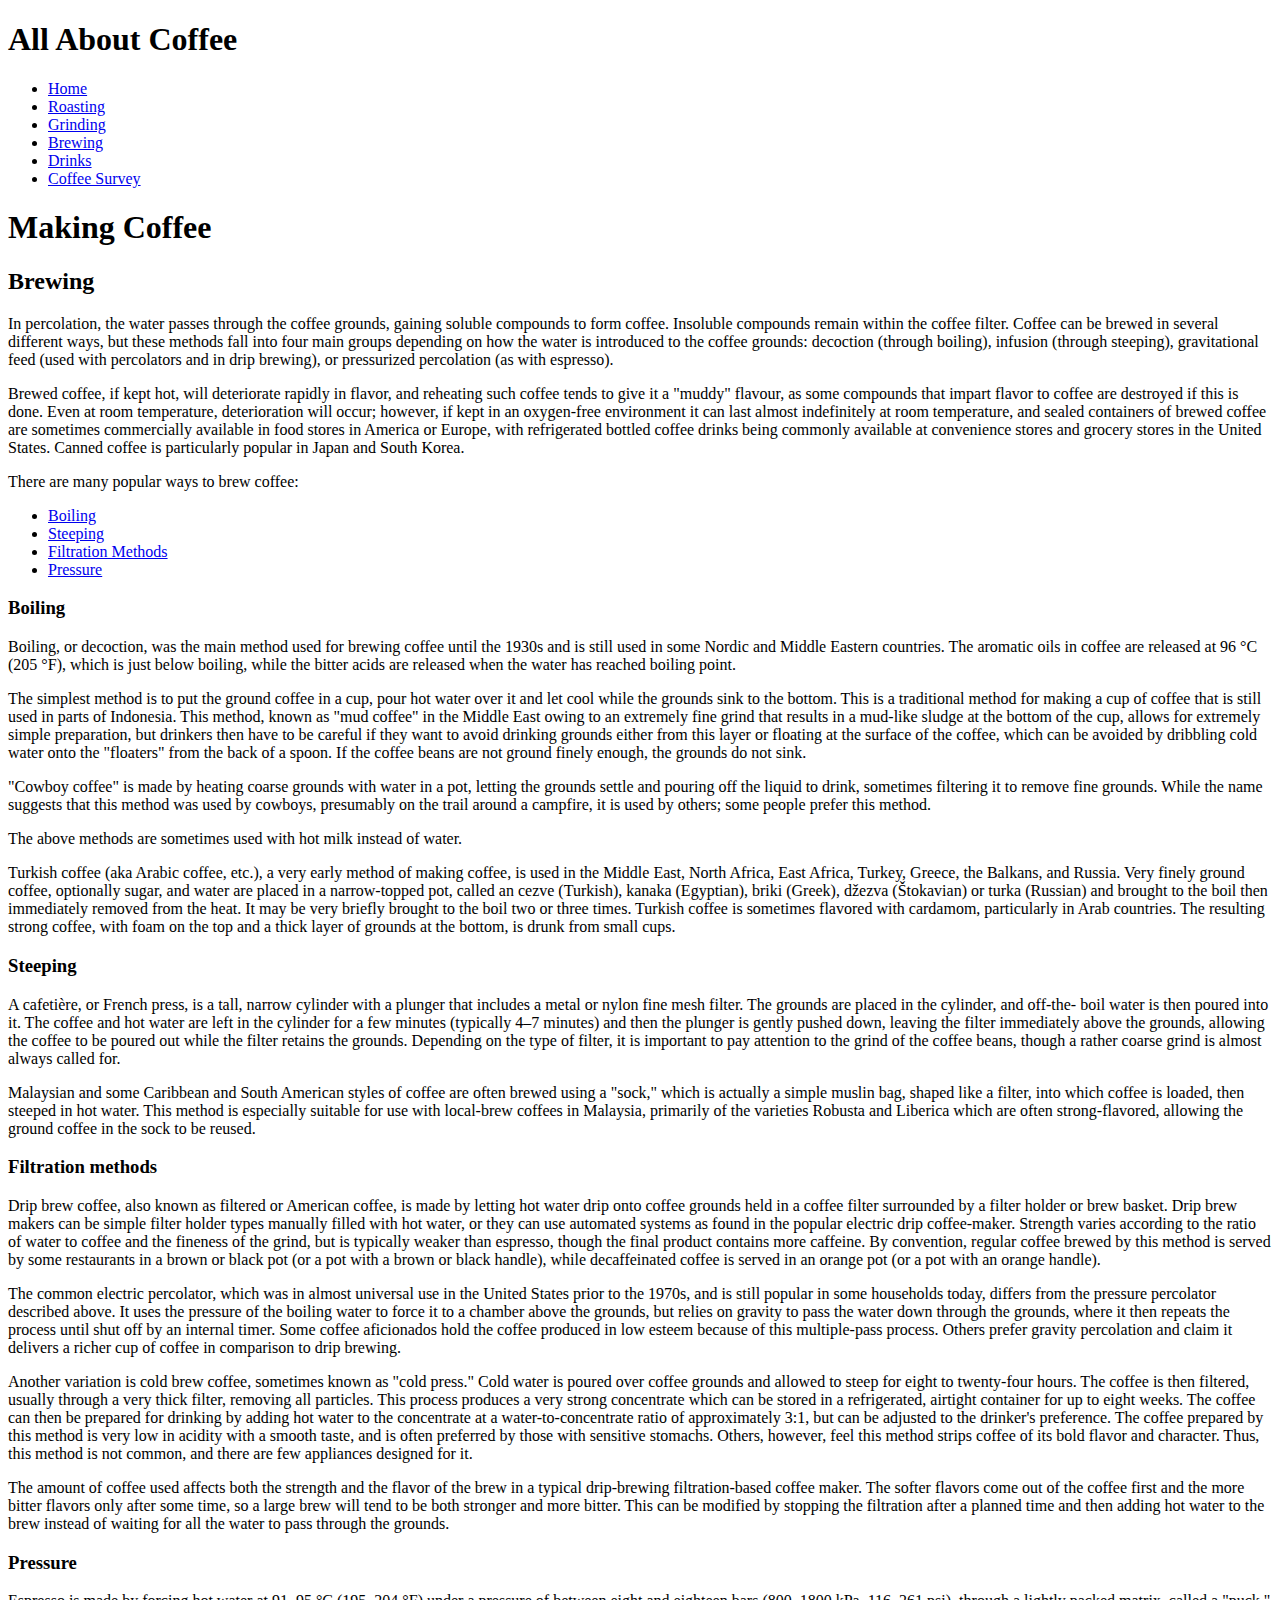
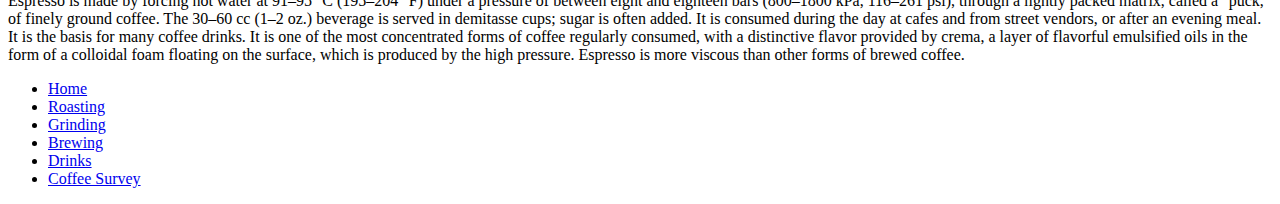
==== src/pages/brewing.html @ 5e2bb59e "add different pages of website" ====
<!doctype html>
<html>
<head>
<meta charset="utf-8">
<title>Coffee Brewing</title>
<link href='http://fonts.googleapis.com/css?family=Open+Sans' rel='stylesheet' type='text/css'>
<link href="styles.css" rel="stylesheet" type="text/css" />
</head>

<body>
<header>
<h1>All About Coffee</h1>
<nav>
<ul>
<li><a href="index.html">Home</a></li>
<li><a href="roasting.html">Roasting</a></li>
<li><a href="grinding.html">Grinding</a></li>
<li><a href="brewing.html">Brewing</a></li>
<li><a href="drinks.html">Drinks</a></li>
<li><a href="survey.html">Coffee Survey</a></li>
</ul>
</nav>
</header>
<h1>Making Coffee</h1>

<h2>Brewing</h2>

<p>In percolation, the water passes through the coffee grounds, gaining soluble compounds to form coffee. Insoluble compounds remain within the coffee filter.
Coffee can be brewed in several different ways, but these methods fall into four main groups depending on how the water is introduced to the coffee grounds: decoction (through boiling), infusion (through steeping), gravitational feed (used with percolators and in drip brewing), or pressurized percolation (as with espresso).</p>

<p>Brewed coffee, if kept hot, will deteriorate rapidly in flavor, and reheating such coffee tends to give it a "muddy" flavour, as some compounds that impart flavor to coffee are destroyed if this is done. Even at room temperature, deterioration will occur; however, if kept in an oxygen-free environment it can last almost indefinitely at room temperature, and sealed containers of brewed coffee are sometimes commercially available in food stores in America or Europe, with refrigerated bottled coffee drinks being commonly available at convenience stores and grocery stores in the United States. Canned coffee is particularly popular in Japan and South Korea.</p>

<p>There are many popular ways to brew coffee:
<ul>
<li><a href="#boiling">Boiling</a></li>
<li><a href="#steeping">Steeping</a></li>
<li><a href="#filtration">Filtration Methods</a></li>
<li><a href="#pressure">Pressure</a></li>
</ul>
<section>
<h3 id="boiling">Boiling</h3>

<p>Boiling, or decoction, was the main method used for brewing coffee until the 1930s and is still used in some Nordic and Middle Eastern countries. The aromatic oils in coffee are released at 96 °C (205 °F), which is just below boiling, while the bitter acids are released when the water has reached boiling point.</p>

<p>The simplest method is to put the ground coffee in a cup, pour hot water over it and let cool while the grounds sink to the bottom. This is a traditional method for making a cup of coffee that is still used in parts of Indonesia. This method, known as "mud coffee" in the Middle East owing to an extremely fine grind that results in a mud-like sludge at the bottom of the cup, allows for extremely simple preparation, but drinkers then have to be careful if they want to avoid drinking grounds either from this layer or floating at the surface of the coffee, which can be avoided by dribbling cold water onto the "floaters" from the back of a spoon. If the coffee beans are not ground finely enough, the grounds do not sink.</p>

<p>"Cowboy coffee" is made by heating coarse grounds with water in a pot, letting the grounds settle and pouring off the liquid to drink, sometimes filtering it to remove fine grounds. While the name suggests that this method was used by cowboys, presumably on the trail around a campfire, it is used by others; some people prefer this method.</p>

<p>The above methods are sometimes used with hot milk instead of water.</p>

<p>Turkish coffee (aka Arabic coffee, etc.), a very early method of making coffee, is used in the Middle East, North Africa, East Africa, Turkey, Greece, the Balkans, and Russia. Very finely ground coffee, optionally sugar, and water are placed in a narrow-topped pot, called an cezve (Turkish), kanaka (Egyptian), briki (Greek), džezva (Štokavian) or turka (Russian) and brought to the boil then immediately removed from the heat. It may be very briefly brought to the boil two or three times. Turkish coffee is sometimes flavored with cardamom, particularly in Arab countries. The resulting strong coffee, with foam on the top and a thick layer of grounds at the bottom, is drunk from small cups.</p>
</section>
<section>
<h3 id="steeping">Steeping</h3>

<p>A cafetière, or French press, is a tall, narrow cylinder with a plunger that includes a metal or nylon fine mesh filter. The grounds are placed in the cylinder, and off-the- boil water is then poured into it. The coffee and hot water are left in the cylinder for a few minutes (typically 4–7 minutes) and then the plunger is gently pushed down, leaving the filter immediately above the grounds, allowing the coffee to be poured out while the filter retains the grounds. Depending on the type of filter, it is important to pay attention to the grind of the coffee beans, though a rather coarse grind is almost always called for.</p>

<p>Malaysian and some Caribbean and South American styles of coffee are often brewed using a "sock," which is actually a simple muslin bag, shaped like a filter, into which coffee is loaded, then steeped in hot water. This method is especially suitable for use with local-brew coffees in Malaysia, primarily of the varieties Robusta and Liberica which are often strong-flavored, allowing the ground coffee in the sock to be reused.</p>
</section>
<section>
<h3 id="filtration">Filtration methods</h3>

<p>Drip brew coffee, also known as filtered or American coffee, is made by letting hot water drip onto coffee grounds held in a coffee filter surrounded by a filter holder or brew basket. Drip brew makers can be simple filter holder types manually filled with hot water, or they can use automated systems as found in the popular electric drip coffee-maker. Strength varies according to the ratio of water to coffee and the fineness of the grind, but is typically weaker than espresso, though the final product contains more caffeine. By convention, regular coffee brewed by this method is served by some restaurants in a brown or black pot (or a pot with a brown or black handle), while decaffeinated coffee is served in an orange pot (or a pot with an orange handle).</p>

<p>The common electric percolator, which was in almost universal use in the United States prior to the 1970s, and is still popular in some households today, differs from the pressure percolator described above. It uses the pressure of the boiling water to force it to a chamber above the grounds, but relies on gravity to pass the water down through the grounds, where it then repeats the process until shut off by an internal timer. Some coffee aficionados hold the coffee produced in low esteem because of this multiple-pass process. Others prefer gravity percolation and claim it delivers a richer cup of coffee in comparison to drip brewing.</p>

<p>Another variation is cold brew coffee, sometimes known as "cold press." Cold water is poured over coffee grounds and allowed to steep for eight to twenty-four hours. The coffee is then filtered, usually through a very thick filter, removing all particles. This process produces a very strong concentrate which can be stored in a refrigerated, airtight container for up to eight weeks. The coffee can then be prepared for drinking by adding hot water to the concentrate at a water-to-concentrate ratio of approximately 3:1, but can be adjusted to the drinker's preference. The coffee prepared by this method is very low in acidity with a smooth taste, and is often preferred by those with sensitive stomachs. Others, however, feel this method strips coffee of its bold flavor and character. Thus, this method is not common, and there are few appliances designed for it.</p>

<p>The amount of coffee used affects both the strength and the flavor of the brew in a typical drip-brewing filtration-based coffee maker. The softer flavors come out of the coffee first and the more bitter flavors only after some time, so a large brew will tend to be both stronger and more bitter. This can be modified by stopping the filtration after a planned time and then adding hot water to the brew instead of waiting for all the water to pass through the grounds.</p>
</section>
<section>
<h3 id="pressure">Pressure</h3>

<p>Espresso is made by forcing hot water at 91–95 °C (195–204 °F) under a pressure of between eight and eighteen bars (800–1800 kPa, 116–261 psi), through a lightly packed matrix, called a "puck," of finely ground coffee. The 30–60 cc (1–2 oz.) beverage is served in demitasse cups; sugar is often added. It is consumed during the day at cafes and from street vendors, or after an evening meal. It is the basis for many coffee drinks. It is one of the most concentrated forms of coffee regularly consumed, with a distinctive flavor provided by crema, a layer of flavorful emulsified oils in the form of a colloidal foam floating on the surface, which is produced by the high pressure. Espresso is more viscous than other forms of brewed coffee.</p>
</section>
<footer>
<nav>
<ul>
<li><a href="index.html">Home</a></li>
<li><a href="roasting.html">Roasting</a></li>
<li><a href="grinding.html">Grinding</a></li>
<li><a href="brewing.html">Brewing</a></li>
<li><a href="drinks.html">Drinks</a></li>
<li><a href="survey.html">Coffee Survey</a></li>
</ul>
</nav>
</footer>
</body>
</html>
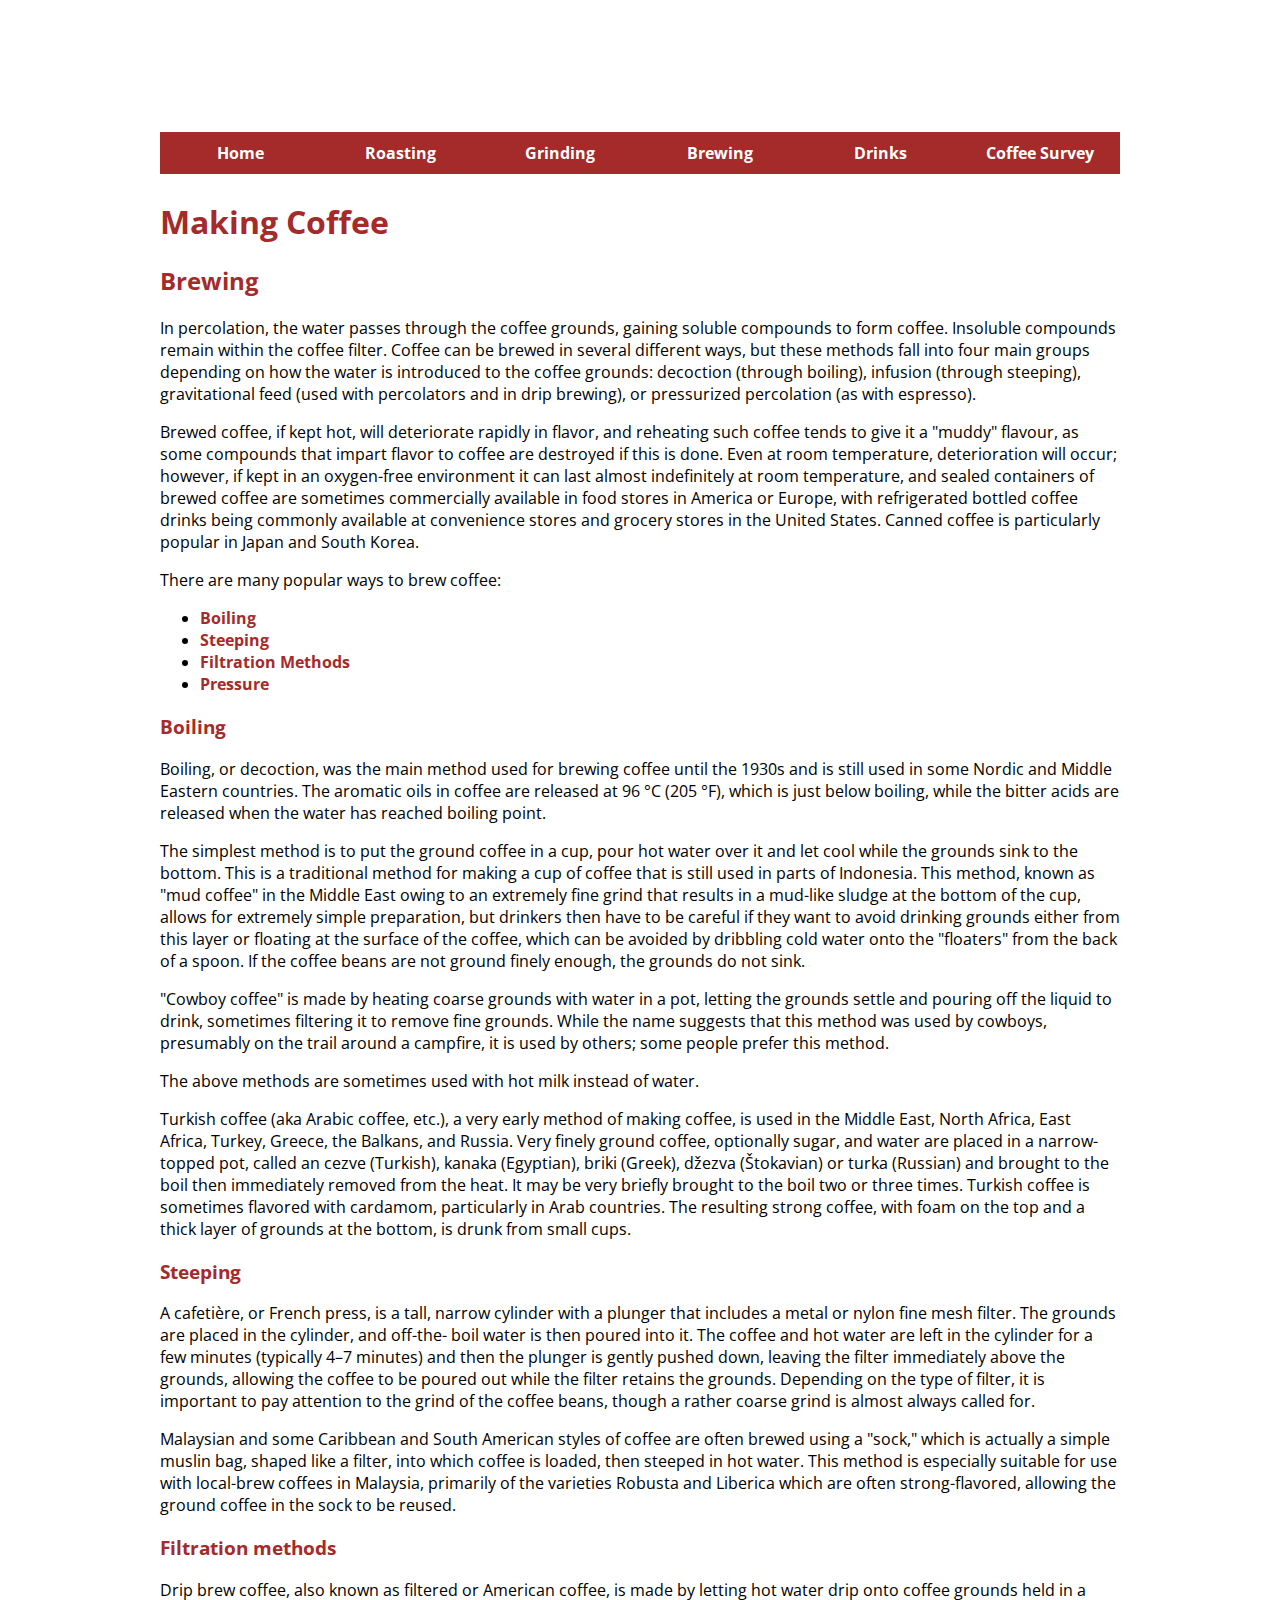
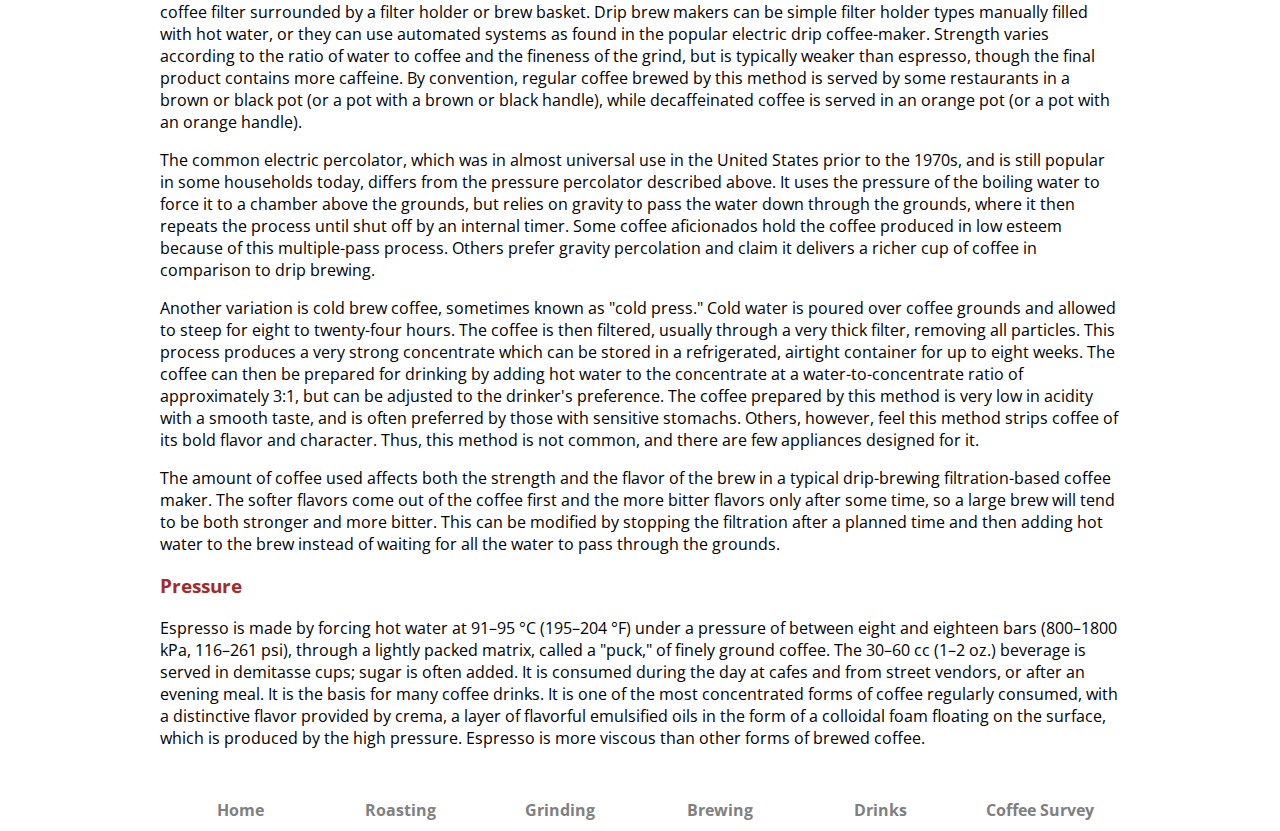
==== commit 20e26f85: "fix css file path in all pages in website" ====
--- a/src/pages/brewing.html
+++ b/src/pages/brewing.html
@@ -1,89 +1,238 @@
-<!doctype html>
+<!DOCTYPE html>
 <html>
-<head>
-<meta charset="utf-8">
-<title>Coffee Brewing</title>
-<link href='http://fonts.googleapis.com/css?family=Open+Sans' rel='stylesheet' type='text/css'>
-<link href="styles.css" rel="stylesheet" type="text/css" />
-</head>
-
-<body>
-<header>
-<h1>All About Coffee</h1>
-<nav>
-<ul>
-<li><a href="index.html">Home</a></li>
-<li><a href="roasting.html">Roasting</a></li>
-<li><a href="grinding.html">Grinding</a></li>
-<li><a href="brewing.html">Brewing</a></li>
-<li><a href="drinks.html">Drinks</a></li>
-<li><a href="survey.html">Coffee Survey</a></li>
-</ul>
-</nav>
-</header>
-<h1>Making Coffee</h1>
-
-<h2>Brewing</h2>
-
-<p>In percolation, the water passes through the coffee grounds, gaining soluble compounds to form coffee. Insoluble compounds remain within the coffee filter.
-Coffee can be brewed in several different ways, but these methods fall into four main groups depending on how the water is introduced to the coffee grounds: decoction (through boiling), infusion (through steeping), gravitational feed (used with percolators and in drip brewing), or pressurized percolation (as with espresso).</p>
-
-<p>Brewed coffee, if kept hot, will deteriorate rapidly in flavor, and reheating such coffee tends to give it a "muddy" flavour, as some compounds that impart flavor to coffee are destroyed if this is done. Even at room temperature, deterioration will occur; however, if kept in an oxygen-free environment it can last almost indefinitely at room temperature, and sealed containers of brewed coffee are sometimes commercially available in food stores in America or Europe, with refrigerated bottled coffee drinks being commonly available at convenience stores and grocery stores in the United States. Canned coffee is particularly popular in Japan and South Korea.</p>
-
-<p>There are many popular ways to brew coffee:
-<ul>
-<li><a href="#boiling">Boiling</a></li>
-<li><a href="#steeping">Steeping</a></li>
-<li><a href="#filtration">Filtration Methods</a></li>
-<li><a href="#pressure">Pressure</a></li>
-</ul>
-<section>
-<h3 id="boiling">Boiling</h3>
-
-<p>Boiling, or decoction, was the main method used for brewing coffee until the 1930s and is still used in some Nordic and Middle Eastern countries. The aromatic oils in coffee are released at 96 °C (205 °F), which is just below boiling, while the bitter acids are released when the water has reached boiling point.</p>
-
-<p>The simplest method is to put the ground coffee in a cup, pour hot water over it and let cool while the grounds sink to the bottom. This is a traditional method for making a cup of coffee that is still used in parts of Indonesia. This method, known as "mud coffee" in the Middle East owing to an extremely fine grind that results in a mud-like sludge at the bottom of the cup, allows for extremely simple preparation, but drinkers then have to be careful if they want to avoid drinking grounds either from this layer or floating at the surface of the coffee, which can be avoided by dribbling cold water onto the "floaters" from the back of a spoon. If the coffee beans are not ground finely enough, the grounds do not sink.</p>
-
-<p>"Cowboy coffee" is made by heating coarse grounds with water in a pot, letting the grounds settle and pouring off the liquid to drink, sometimes filtering it to remove fine grounds. While the name suggests that this method was used by cowboys, presumably on the trail around a campfire, it is used by others; some people prefer this method.</p>
-
-<p>The above methods are sometimes used with hot milk instead of water.</p>
-
-<p>Turkish coffee (aka Arabic coffee, etc.), a very early method of making coffee, is used in the Middle East, North Africa, East Africa, Turkey, Greece, the Balkans, and Russia. Very finely ground coffee, optionally sugar, and water are placed in a narrow-topped pot, called an cezve (Turkish), kanaka (Egyptian), briki (Greek), džezva (Štokavian) or turka (Russian) and brought to the boil then immediately removed from the heat. It may be very briefly brought to the boil two or three times. Turkish coffee is sometimes flavored with cardamom, particularly in Arab countries. The resulting strong coffee, with foam on the top and a thick layer of grounds at the bottom, is drunk from small cups.</p>
-</section>
-<section>
-<h3 id="steeping">Steeping</h3>
-
-<p>A cafetière, or French press, is a tall, narrow cylinder with a plunger that includes a metal or nylon fine mesh filter. The grounds are placed in the cylinder, and off-the- boil water is then poured into it. The coffee and hot water are left in the cylinder for a few minutes (typically 4–7 minutes) and then the plunger is gently pushed down, leaving the filter immediately above the grounds, allowing the coffee to be poured out while the filter retains the grounds. Depending on the type of filter, it is important to pay attention to the grind of the coffee beans, though a rather coarse grind is almost always called for.</p>
-
-<p>Malaysian and some Caribbean and South American styles of coffee are often brewed using a "sock," which is actually a simple muslin bag, shaped like a filter, into which coffee is loaded, then steeped in hot water. This method is especially suitable for use with local-brew coffees in Malaysia, primarily of the varieties Robusta and Liberica which are often strong-flavored, allowing the ground coffee in the sock to be reused.</p>
-</section>
-<section>
-<h3 id="filtration">Filtration methods</h3>
-
-<p>Drip brew coffee, also known as filtered or American coffee, is made by letting hot water drip onto coffee grounds held in a coffee filter surrounded by a filter holder or brew basket. Drip brew makers can be simple filter holder types manually filled with hot water, or they can use automated systems as found in the popular electric drip coffee-maker. Strength varies according to the ratio of water to coffee and the fineness of the grind, but is typically weaker than espresso, though the final product contains more caffeine. By convention, regular coffee brewed by this method is served by some restaurants in a brown or black pot (or a pot with a brown or black handle), while decaffeinated coffee is served in an orange pot (or a pot with an orange handle).</p>
-
-<p>The common electric percolator, which was in almost universal use in the United States prior to the 1970s, and is still popular in some households today, differs from the pressure percolator described above. It uses the pressure of the boiling water to force it to a chamber above the grounds, but relies on gravity to pass the water down through the grounds, where it then repeats the process until shut off by an internal timer. Some coffee aficionados hold the coffee produced in low esteem because of this multiple-pass process. Others prefer gravity percolation and claim it delivers a richer cup of coffee in comparison to drip brewing.</p>
-
-<p>Another variation is cold brew coffee, sometimes known as "cold press." Cold water is poured over coffee grounds and allowed to steep for eight to twenty-four hours. The coffee is then filtered, usually through a very thick filter, removing all particles. This process produces a very strong concentrate which can be stored in a refrigerated, airtight container for up to eight weeks. The coffee can then be prepared for drinking by adding hot water to the concentrate at a water-to-concentrate ratio of approximately 3:1, but can be adjusted to the drinker's preference. The coffee prepared by this method is very low in acidity with a smooth taste, and is often preferred by those with sensitive stomachs. Others, however, feel this method strips coffee of its bold flavor and character. Thus, this method is not common, and there are few appliances designed for it.</p>
-
-<p>The amount of coffee used affects both the strength and the flavor of the brew in a typical drip-brewing filtration-based coffee maker. The softer flavors come out of the coffee first and the more bitter flavors only after some time, so a large brew will tend to be both stronger and more bitter. This can be modified by stopping the filtration after a planned time and then adding hot water to the brew instead of waiting for all the water to pass through the grounds.</p>
-</section>
-<section>
-<h3 id="pressure">Pressure</h3>
-
-<p>Espresso is made by forcing hot water at 91–95 °C (195–204 °F) under a pressure of between eight and eighteen bars (800–1800 kPa, 116–261 psi), through a lightly packed matrix, called a "puck," of finely ground coffee. The 30–60 cc (1–2 oz.) beverage is served in demitasse cups; sugar is often added. It is consumed during the day at cafes and from street vendors, or after an evening meal. It is the basis for many coffee drinks. It is one of the most concentrated forms of coffee regularly consumed, with a distinctive flavor provided by crema, a layer of flavorful emulsified oils in the form of a colloidal foam floating on the surface, which is produced by the high pressure. Espresso is more viscous than other forms of brewed coffee.</p>
-</section>
-<footer>
-<nav>
-<ul>
-<li><a href="index.html">Home</a></li>
-<li><a href="roasting.html">Roasting</a></li>
-<li><a href="grinding.html">Grinding</a></li>
-<li><a href="brewing.html">Brewing</a></li>
-<li><a href="drinks.html">Drinks</a></li>
-<li><a href="survey.html">Coffee Survey</a></li>
-</ul>
-</nav>
-</footer>
-</body>
+	<head>
+		<meta charset="utf-8" />
+		<title>Coffee Brewing</title>
+		<link
+			href="http://fonts.googleapis.com/css?family=Open+Sans"
+			rel="stylesheet"
+			type="text/css"
+		/>
+		<link href="../css/main.css" rel="stylesheet" type="text/css" />
+	</head>
+	<body>
+		<header>
+			<h1>All About Coffee</h1>
+			<nav>
+				<ul>
+					<li><a href="../../index.html">Home</a></li>
+					<li><a href="./roasting.html">Roasting</a></li>
+					<li><a href="./grinding.html">Grinding</a></li>
+					<li><a href="./brewing.html">Brewing</a></li>
+					<li><a href="./drinks.html">Drinks</a></li>
+					<li><a href="./survey.html">Coffee Survey</a></li>
+				</ul>
+			</nav>
+		</header>
+		<h1>Making Coffee</h1>
+
+		<h2>Brewing</h2>
+
+		<p>
+			In percolation, the water passes through the coffee grounds, gaining
+			soluble compounds to form coffee. Insoluble compounds remain within
+			the coffee filter. Coffee can be brewed in several different ways,
+			but these methods fall into four main groups depending on how the
+			water is introduced to the coffee grounds: decoction (through
+			boiling), infusion (through steeping), gravitational feed (used with
+			percolators and in drip brewing), or pressurized percolation (as
+			with espresso).
+		</p>
+
+		<p>
+			Brewed coffee, if kept hot, will deteriorate rapidly in flavor, and
+			reheating such coffee tends to give it a "muddy" flavour, as some
+			compounds that impart flavor to coffee are destroyed if this is
+			done. Even at room temperature, deterioration will occur; however,
+			if kept in an oxygen-free environment it can last almost
+			indefinitely at room temperature, and sealed containers of brewed
+			coffee are sometimes commercially available in food stores in
+			America or Europe, with refrigerated bottled coffee drinks being
+			commonly available at convenience stores and grocery stores in the
+			United States. Canned coffee is particularly popular in Japan and
+			South Korea.
+		</p>
+
+		<p>There are many popular ways to brew coffee:</p>
+		<ul>
+			<li><a href="#boiling">Boiling</a></li>
+			<li><a href="#steeping">Steeping</a></li>
+			<li><a href="#filtration">Filtration Methods</a></li>
+			<li><a href="#pressure">Pressure</a></li>
+		</ul>
+		<section>
+			<h3 id="boiling">Boiling</h3>
+
+			<p>
+				Boiling, or decoction, was the main method used for brewing
+				coffee until the 1930s and is still used in some Nordic and
+				Middle Eastern countries. The aromatic oils in coffee are
+				released at 96 °C (205 °F), which is just below boiling, while
+				the bitter acids are released when the water has reached boiling
+				point.
+			</p>
+
+			<p>
+				The simplest method is to put the ground coffee in a cup, pour
+				hot water over it and let cool while the grounds sink to the
+				bottom. This is a traditional method for making a cup of coffee
+				that is still used in parts of Indonesia. This method, known as
+				"mud coffee" in the Middle East owing to an extremely fine grind
+				that results in a mud-like sludge at the bottom of the cup,
+				allows for extremely simple preparation, but drinkers then have
+				to be careful if they want to avoid drinking grounds either from
+				this layer or floating at the surface of the coffee, which can
+				be avoided by dribbling cold water onto the "floaters" from the
+				back of a spoon. If the coffee beans are not ground finely
+				enough, the grounds do not sink.
+			</p>
+
+			<p>
+				"Cowboy coffee" is made by heating coarse grounds with water in
+				a pot, letting the grounds settle and pouring off the liquid to
+				drink, sometimes filtering it to remove fine grounds. While the
+				name suggests that this method was used by cowboys, presumably
+				on the trail around a campfire, it is used by others; some
+				people prefer this method.
+			</p>
+
+			<p>
+				The above methods are sometimes used with hot milk instead of
+				water.
+			</p>
+
+			<p>
+				Turkish coffee (aka Arabic coffee, etc.), a very early method of
+				making coffee, is used in the Middle East, North Africa, East
+				Africa, Turkey, Greece, the Balkans, and Russia. Very finely
+				ground coffee, optionally sugar, and water are placed in a
+				narrow-topped pot, called an cezve (Turkish), kanaka (Egyptian),
+				briki (Greek), džezva (Štokavian) or turka (Russian) and brought
+				to the boil then immediately removed from the heat. It may be
+				very briefly brought to the boil two or three times. Turkish
+				coffee is sometimes flavored with cardamom, particularly in Arab
+				countries. The resulting strong coffee, with foam on the top and
+				a thick layer of grounds at the bottom, is drunk from small
+				cups.
+			</p>
+		</section>
+		<section>
+			<h3 id="steeping">Steeping</h3>
+
+			<p>
+				A cafetière, or French press, is a tall, narrow cylinder with a
+				plunger that includes a metal or nylon fine mesh filter. The
+				grounds are placed in the cylinder, and off-the- boil water is
+				then poured into it. The coffee and hot water are left in the
+				cylinder for a few minutes (typically 4–7 minutes) and then the
+				plunger is gently pushed down, leaving the filter immediately
+				above the grounds, allowing the coffee to be poured out while
+				the filter retains the grounds. Depending on the type of filter,
+				it is important to pay attention to the grind of the coffee
+				beans, though a rather coarse grind is almost always called for.
+			</p>
+
+			<p>
+				Malaysian and some Caribbean and South American styles of coffee
+				are often brewed using a "sock," which is actually a simple
+				muslin bag, shaped like a filter, into which coffee is loaded,
+				then steeped in hot water. This method is especially suitable
+				for use with local-brew coffees in Malaysia, primarily of the
+				varieties Robusta and Liberica which are often strong-flavored,
+				allowing the ground coffee in the sock to be reused.
+			</p>
+		</section>
+		<section>
+			<h3 id="filtration">Filtration methods</h3>
+
+			<p>
+				Drip brew coffee, also known as filtered or American coffee, is
+				made by letting hot water drip onto coffee grounds held in a
+				coffee filter surrounded by a filter holder or brew basket. Drip
+				brew makers can be simple filter holder types manually filled
+				with hot water, or they can use automated systems as found in
+				the popular electric drip coffee-maker. Strength varies
+				according to the ratio of water to coffee and the fineness of
+				the grind, but is typically weaker than espresso, though the
+				final product contains more caffeine. By convention, regular
+				coffee brewed by this method is served by some restaurants in a
+				brown or black pot (or a pot with a brown or black handle),
+				while decaffeinated coffee is served in an orange pot (or a pot
+				with an orange handle).
+			</p>
+
+			<p>
+				The common electric percolator, which was in almost universal
+				use in the United States prior to the 1970s, and is still
+				popular in some households today, differs from the pressure
+				percolator described above. It uses the pressure of the boiling
+				water to force it to a chamber above the grounds, but relies on
+				gravity to pass the water down through the grounds, where it
+				then repeats the process until shut off by an internal timer.
+				Some coffee aficionados hold the coffee produced in low esteem
+				because of this multiple-pass process. Others prefer gravity
+				percolation and claim it delivers a richer cup of coffee in
+				comparison to drip brewing.
+			</p>
+
+			<p>
+				Another variation is cold brew coffee, sometimes known as "cold
+				press." Cold water is poured over coffee grounds and allowed to
+				steep for eight to twenty-four hours. The coffee is then
+				filtered, usually through a very thick filter, removing all
+				particles. This process produces a very strong concentrate which
+				can be stored in a refrigerated, airtight container for up to
+				eight weeks. The coffee can then be prepared for drinking by
+				adding hot water to the concentrate at a water-to-concentrate
+				ratio of approximately 3:1, but can be adjusted to the drinker's
+				preference. The coffee prepared by this method is very low in
+				acidity with a smooth taste, and is often preferred by those
+				with sensitive stomachs. Others, however, feel this method
+				strips coffee of its bold flavor and character. Thus, this
+				method is not common, and there are few appliances designed for
+				it.
+			</p>
+
+			<p>
+				The amount of coffee used affects both the strength and the
+				flavor of the brew in a typical drip-brewing filtration-based
+				coffee maker. The softer flavors come out of the coffee first
+				and the more bitter flavors only after some time, so a large
+				brew will tend to be both stronger and more bitter. This can be
+				modified by stopping the filtration after a planned time and
+				then adding hot water to the brew instead of waiting for all the
+				water to pass through the grounds.
+			</p>
+		</section>
+		<section>
+			<h3 id="pressure">Pressure</h3>
+
+			<p>
+				Espresso is made by forcing hot water at 91–95 °C (195–204 °F)
+				under a pressure of between eight and eighteen bars (800–1800
+				kPa, 116–261 psi), through a lightly packed matrix, called a
+				"puck," of finely ground coffee. The 30–60 cc (1–2 oz.) beverage
+				is served in demitasse cups; sugar is often added. It is
+				consumed during the day at cafes and from street vendors, or
+				after an evening meal. It is the basis for many coffee drinks.
+				It is one of the most concentrated forms of coffee regularly
+				consumed, with a distinctive flavor provided by crema, a layer
+				of flavorful emulsified oils in the form of a colloidal foam
+				floating on the surface, which is produced by the high pressure.
+				Espresso is more viscous than other forms of brewed coffee.
+			</p>
+		</section>
+		<footer>
+			<nav>
+				<ul>
+					<li><a href="../../index.html">Home</a></li>
+					<li><a href="./roasting.html">Roasting</a></li>
+					<li><a href="./grinding.html">Grinding</a></li>
+					<li><a href="./brewing.html">Brewing</a></li>
+					<li><a href="./drinks.html">Drinks</a></li>
+					<li><a href="./survey.html">Coffee Survey</a></li>
+				</ul>
+			</nav>
+		</footer>
+	</body>
 </html>
--- a/src/css/main.css
+++ b/src/css/main.css
@@ -0,0 +1,96 @@
+body {
+    font-family: 'Open Sans', sans-serif;
+    margin: 0 auto;
+    width:960px;
+    }
+    h1, h2, h3 {
+    color:brown;
+    }
+    ul {
+    list-style-image: url("images/tiny-coffee-cup.gif");
+    }
+    a:link, a:visited {
+    text-decoration:none;
+    color:brown;
+    font-weight:bold;
+    }
+    a:hover {
+    color:black;
+    }
+    nav ul {
+    list-style-type:none;
+    padding:0;
+    }
+    nav li {
+    display:inline;
+    float:left;
+    }
+    nav a:link, nav a:visited {
+    background-color:brown;
+    color:white;
+    display:block;
+    width:160px;
+    text-align:center;
+    padding: 10px 0;
+    }
+    nav a:hover {
+    background-color:black;
+    }
+    aside {
+    width:280px;
+    float:right;
+    background-color: tan;
+    text-align:center;
+    font-weight:bold;
+    padding:20px;
+    margin-left:20px;
+    }
+    .photo-left {
+    float:left;
+    margin-right:20px;
+    }
+    .photo-right {
+    float:right;
+    margin-left:20px;
+    }
+    header {
+    background-image: url("images/coffee-beans.jpg");
+    height:100px;
+    margin-bottom:70px;
+    }
+    header h1 {
+    color:rgba(256,256,256,.8);
+    margin-left:30px;
+    margin-top:30px;
+    font-size:50px;
+    }
+    footer {
+    margin: 40px 0;
+    }
+    footer nav a:link, footer nav a:visited {
+    color:gray;
+    text-decoration:none;
+    display:block
+    width:160px;
+    text-align:center;
+    background-color:white;
+    }
+    footer nav a:hover {
+    color:black;
+    }
+    td, th {
+    border:1px solid black;
+    width:20%;
+    text-align:center;
+    padding:5px;
+    }
+    table {
+    border-collapse:collapse;
+    }
+    video {
+    margin-bottom: 20px;
+    margin-left: 160px;
+    -webkit-filter: grayscale(100%);
+    -moz-filter: grayscale(100%);
+    filter: grayscale(100%);
+    }